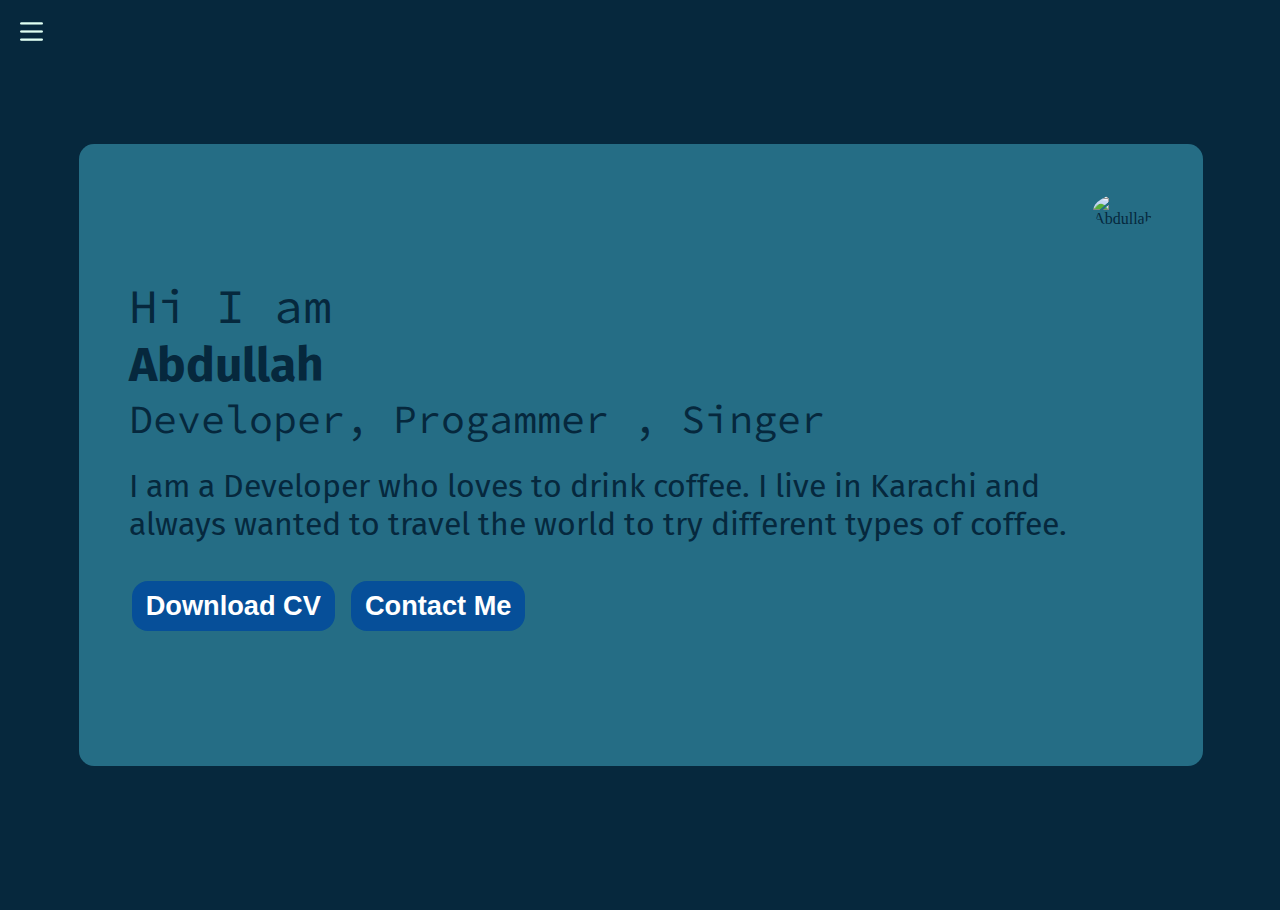
==== index.html @ 0401fa1b "first push" ====
<!DOCTYPE html>
<html lang="en">

<head>
    <meta charset="UTF-8">
    <meta http-equiv="X-UA-Compatible" content="IE=edge">
    <meta name="viewport" content="width=device-width, initial-scale=1.0">
    <title>Abdullah- Web Developer , Programmer </title>
    <link rel="stylesheet" href="style.css">
</head>

<body>
    <div class="container">
        <div class="sidebar sidebarGo">
            <nav>
                <ul>
                    <li><a href="C:\Users\aoun1\OneDrive\Desktop\test alpha\index.html">Home</a></li>
                    <li><a href="C:\Users\aoun1\OneDrive\Desktop\test alpha\intro.html">My Intro</a></li>
                    <!-- <li><a href="C:\Users\aoun1\OneDrive\Desktop\test alpha\services.html">Services</a></li> -->
                    <li><a href="C:\Users\aoun1\OneDrive\Desktop\test alpha\blog.html">Blog</a></li>
                    <li><a href="C:\Users\aoun1\OneDrive\Desktop\test alpha\contact.html">Contact Me</a></li>
                </ul>
            </nav>
        </div>
        <div class="main">
            <div class="hamburger">
                <img class="ham" src="ham.png" alt="" width="23">
                <img class="cross" src="cross.png" alt="" width="23">
            </div>
            <div class="InfoContainer">
                <div class="devInfo">
                    <div class="hello">Hi I am </div>
                    <div class="name">Abdullah</div>
                    <div class="about">Developer, Progammer , Singer </div>
                    <div class="moreabout"> I am a Developer who loves to drink coffee. I live in Karachi and always
                        wanted to travel the world to try different types of coffee.
                    </div>
                    <div class="buttons">
                        <a href="C:\Users\aoun1\OneDrive\Desktop\test alpha\cv.txt"><button class="btn">Download
                                CV</button></a>
                        <a href="C:\Users\aoun1\OneDrive\Desktop\test alpha\contact.html"><button class="btn">Contact
                                Me</button></a>
                    </div>
                </div>
                <div class="devPic"><img src="C:\Users\aoun1\OneDrive\Desktop\test alpha\dev.png" alt="Abdullah"></div>
            </div>
        </div>
    </div>
    </div>
    <script src="script.js"></script>
</body>

</html>
---- style.css ----
@import url('https://fonts.googleapis.com/css2?family=Fira+Sans&display=swap');
@import url('https://fonts.googleapis.com/css2?family=Source+Code+Pro:wght@300&display=swap');

* {
    margin: 0;
    padding: 0;
}

.sidebar {
    position: absolute;
    background-color: rgb(238, 218, 218);
    font-family: 'Fira Sans', sans-serif;
    height: 100vh;
    transition: transform 0.3s ease-in;
}

.sidebar nav {
    padding: 45px;
}

.sidebar nav li {

    list-style: none;
    font-size: 30px;
    padding: 33px 0;
}

.sidebar nav li a {
    text-decoration: none;
    color: black;
}

.sidebar nav li a:hover {
    text-decoration: none;
    border-bottom: 4px solid rgb(37, 109, 133);
    /* border-width: 5px; */
    transition: border-width 0.2s ease-out;
}

.sidebar nav li a:visited {
    text-decoration: none;
    border-bottom: 5px solid rgb(37, 109, 133);
}


.container {
    display: flex;
    background-color: rgb(6, 40, 61);
}

.InfoContainer {
    background-color: rgb(37, 109, 133);
    padding: 50px 50px;
    height: 58vh;
    width: 80vw;
    margin: 144px 7%;
    display: flex;
    justify-content: space-around;
    border-radius: 15px;
    color: rgb(6, 40, 61);
}

.infoBase {
    flex-direction: column;
}

.devPic img {
    height: 58vh;
    border-radius: 50%;
}

.devInfo {
    font-size: 16px;
    display: flex;
    justify-content: center;
    flex-direction: column;
    font-family: 'Source Code Pro', monospace;
}

.hello {
    font-size: 3em;
}

.name {
    font-size: 3em;
    font-weight: bold;
    font-family: 'Fira Sans', sans-serif;
}

.about {
    font-size: 2.5em;
}

.moreabout {
    font-size: 2em;
    margin-top: 23px;
    font-family: 'Fira Sans', sans-serif;
}

.buttons {
    margin-top: 2.2em;
    font-size: 16px;
}

.btn {
    padding: 9px 14px;
    border-radius: 16px;
    color: white;
    background-color: rgb(6, 79, 153);
    font-weight: bold;
    font-size: 1.7em;
    margin: 3px 3px;
    cursor: pointer;
    border: 0px;
}

.btn-sm {
    font-size: 10px;
    padding: 7px 13px;
    margin: 10px 0 0 0;
}

.btn-smsm {
    font-size: 16px;
    padding: 7px 13px;
    margin: 10px 0 0 0;
}

.btn:hover {
    background-color: rgb(223, 246, 255);
    color: rgb(6, 79, 153);
}

.contactform {
    padding: 0 34px;
    font-family: 'Fira Sans', sans-serif;
    margin: 188px 400px;
}

.contactform h1 {
    font-family: 'Fira Sans', sans-serif;
    /* padding: 12px 0; */
    color: rgb(233, 255, 243);
}

.contactform form div {
    padding: 10px 0;
    display: flex;
    flex-direction: column;
}

.contactform form div input {
    /* width: 26vw; */
    border-radius: 5px;
    margin: 6px 0 0 0;
    padding: 3px;
}

.contactform form div label {
    color: rgb(233, 255, 243);
}


.Checkcontainer {
    display: block;
    position: relative;
    padding-left: 35px;
    margin-bottom: 12px;
    cursor: pointer;
    font-size: 16px;
    -webkit-user-select: none;
    -moz-user-select: none;
    -ms-user-select: none;
    user-select: none;
}

/* Hide the browser's default checkbox */
.Checkcontainer input {
    position: absolute;
    opacity: 0;
    cursor: pointer;
    height: 0;
    width: 0;
}

/* Create a custom checkbox */
.checkmark {
    position: absolute;
    top: 0;
    left: 0;
    height: 20px;
    width: 20px;
    background-color: #eee;
    border-radius: 4px;
}

/* On mouse-over, add a grey background color */
.Checkcontainer:hover input~.checkmark {
    background-color: #ccc;
}

/* When the checkbox is checked, add a blue background */
.Checkcontainer input:checked~.checkmark {
    background-color: #2196F3;
}

/* Create the checkmark/indicator (hidden when not checked) */
.checkmark:after {
    content: "";
    position: absolute;
    display: none;
}

/* Show the checkmark when checked */
.Checkcontainer input:checked~.checkmark:after {
    display: block;
}

/* Style the checkmark/indicator */
.Checkcontainer .checkmark:after {
    left: 6px;
    top: 2px;
    width: 5px;
    height: 10px;
    border: solid white;
    border-width: 0 3px 3px 0;
    -webkit-transform: rotate(45deg);
    -ms-transform: rotate(45deg);
    transform: rotate(45deg);
}

.contactform form {
    margin: 0 0px;
}

#emailHelp {
    font-size: 11px;
    color: midnightblue;
    margin: 0 5px;
    padding: 3px 0 0 0;
}

#form-check {
    flex-direction: row;
}

#form-check input {
    width: 24px;
    margin: 3px 0;
}

.blogItem {
    margin: 20px;
    padding: 20px;
    font-family: 'Fira Sans', sans-serif;
    background-color: rgb(37, 109, 133);
    border-radius: 15px;
    color: rgb(6, 40, 61);
}

.blogcontainer {
    margin: 88px;
}

.blogcontainer h1 {
    color: rgb(233, 255, 243);
}

h1 {
    font-family: 'Fira Sans', sans-serif;
    margin: 23px;
}

p {
    font-family: 'Source Code Pro', monospace;
}

/* .intro {
    margin: 0px;
    background-color: red;
} */

.basicInfo h2 {
    font-family: 'Fira Sans', sans-serif;
    margin: 12px;
}

.basicInfo p {
    font-family: 'Source Code Pro', monospace;
    margin: 12px;
}

.basicInfo {}

.skillcontainer {
    padding: 12px;
}

.skillcontainer h2 {
    font-family: 'Fira Sans', sans-serif;
    margin: 12px 0;
}

.skillitem {
    display: flex;
    align-items: center;
    font-family: 'Source Code Pro', monospace;
    font-weight: 900;
}

.skill {
    width: 265px;
    height: 6px;
    background-color: red;
    border: 2px solid black;
}

.hundred {
    width: 265px;
    background-color: blueviolet;
}

.fifty {
    width: 125px;
    background-color: aqua;
}

.t5 {
    width: 75px;
    background-color: yellow;
}

.hamburger {
    position: absolute;
    cursor: pointer;
    top: 10px;
    left: 10px;
}

.sidebarGo {
    transform: translate(-443px, 0px);
    position: absolute;
}

.ham {
    margin-top: 10px;
    margin-left: 10px;
}

.cross {
    margin-left: 185px;
    margin-top: 10px;
}

@media (max-width: 1215px) {
    * {
        background-color: red;
    }

    .devInfo {
        font-size: 10px;
    }

    .buttons {
        font-size: 6px;
    }

    .devPic {
        display: none;
    }

    .intro,
    .blogContainer,
    .contactform {
        margin: 50px 8px;
    }
}
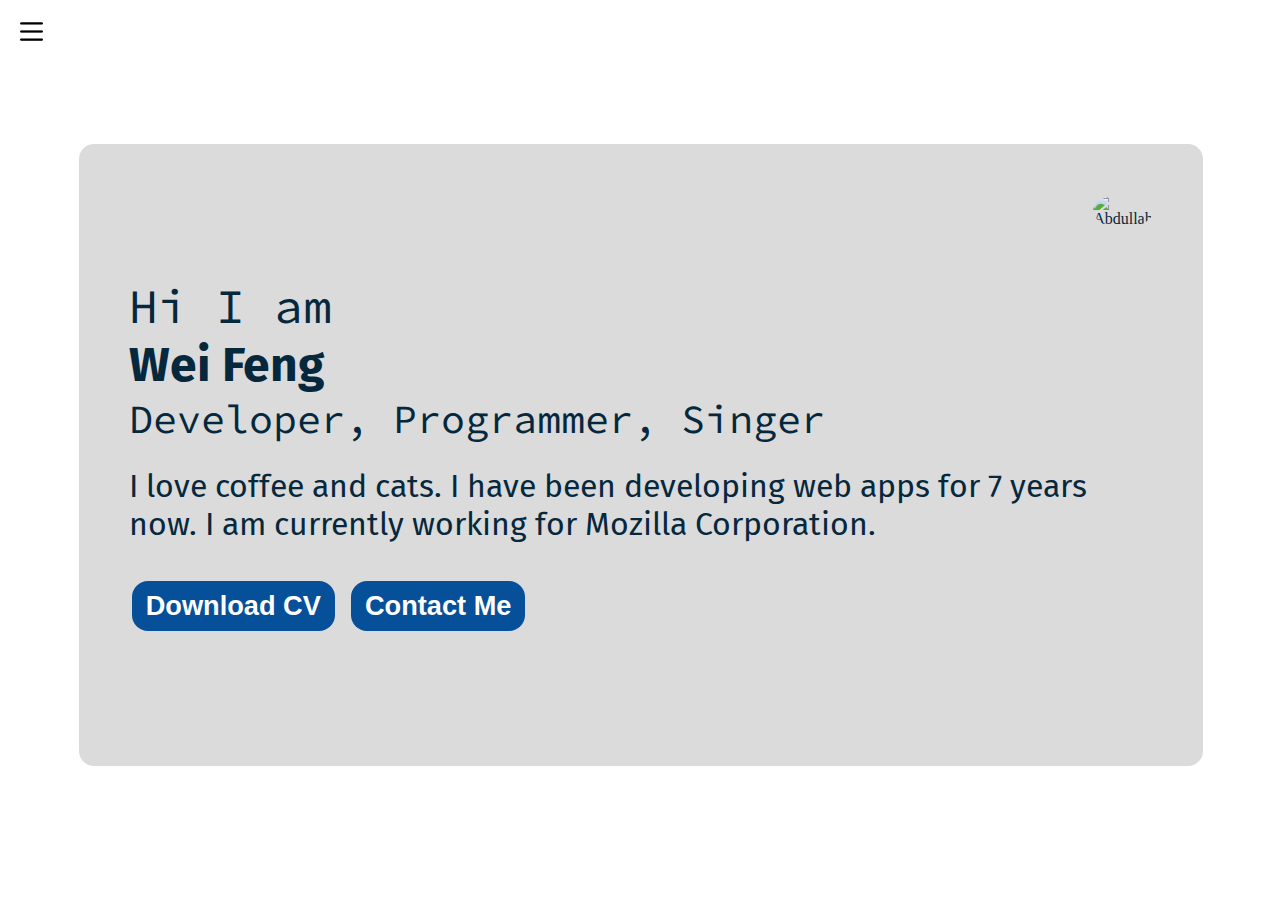
==== commit 4d4b3be1: "change theme, edit text and margins" ====
--- a/index.html
+++ b/index.html
@@ -14,11 +14,12 @@
         <div class="sidebar sidebarGo">
             <nav>
                 <ul>
-                    <li><a href="C:\Users\aoun1\OneDrive\Desktop\test alpha\index.html">Home</a></li>
-                    <li><a href="C:\Users\aoun1\OneDrive\Desktop\test alpha\intro.html">My Intro</a></li>
-                    <!-- <li><a href="C:\Users\aoun1\OneDrive\Desktop\test alpha\services.html">Services</a></li> -->
-                    <li><a href="C:\Users\aoun1\OneDrive\Desktop\test alpha\blog.html">Blog</a></li>
-                    <li><a href="C:\Users\aoun1\OneDrive\Desktop\test alpha\contact.html">Contact Me</a></li>
+                    <li><a href="C:\Users\aoun1\OneDrive\Desktop\Sample Portfolio Website\index.html">Home</a></li>
+                    <li><a href="C:\Users\aoun1\OneDrive\Desktop\Sample Portfolio Website\intro.html">My Intro</a></li>
+                    <!-- <li><a href="C:\Users\aoun1\OneDrive\Desktop\Sample Portfolio Website\services.html">Services</a></li> -->
+                    <li><a href="C:\Users\aoun1\OneDrive\Desktop\Sample Portfolio Website\blog.html">Blogs</a></li>
+                    <li><a href="C:\Users\aoun1\OneDrive\Desktop\Sample Portfolio Website\contact.html">Contact Me</a>
+                    </li>
                 </ul>
             </nav>
         </div>
@@ -30,19 +31,22 @@
             <div class="InfoContainer">
                 <div class="devInfo">
                     <div class="hello">Hi I am </div>
-                    <div class="name">Abdullah</div>
-                    <div class="about">Developer, Progammer , Singer </div>
-                    <div class="moreabout"> I am a Developer who loves to drink coffee. I live in Karachi and always
-                        wanted to travel the world to try different types of coffee.
+                    <div class="name">Wei Feng</div>
+                    <div class="about">Developer, Programmer, Singer </div>
+                    <div class="moreabout"> I love coffee and cats. I have been developing web apps for 7 years now. I
+                        am currently working for Mozilla Corporation.
                     </div>
                     <div class="buttons">
-                        <a href="C:\Users\aoun1\OneDrive\Desktop\test alpha\cv.txt"><button class="btn">Download
+                        <a href="C:\Users\aoun1\OneDrive\Desktop\Sample Portfolio Website\cv.txt"><button
+                                class="btn">Download
                                 CV</button></a>
-                        <a href="C:\Users\aoun1\OneDrive\Desktop\test alpha\contact.html"><button class="btn">Contact
+                        <a href="C:\Users\aoun1\OneDrive\Desktop\Sample Portfolio Website\contact.html"><button
+                                class="btn">Contact
                                 Me</button></a>
                     </div>
                 </div>
-                <div class="devPic"><img src="C:\Users\aoun1\OneDrive\Desktop\test alpha\dev.png" alt="Abdullah"></div>
+                <div class="devPic"><img src="C:\Users\aoun1\OneDrive\Desktop\Sample Portfolio Website\dev.png"
+                        alt="Abdullah"></div>
             </div>
         </div>
     </div>
--- a/style.css
+++ b/style.css
@@ -8,48 +8,54 @@
 
 .sidebar {
     position: absolute;
-    background-color: rgb(238, 218, 218);
+    background-color: rgb(8, 68, 133);
     font-family: 'Fira Sans', sans-serif;
     height: 100vh;
     transition: transform 0.3s ease-in;
 }
 
 .sidebar nav {
-    padding: 45px;
+    padding: 45px 0px;
+    padding-left: 20px;
+    padding-right: 80px;
 }
 
 .sidebar nav li {
 
     list-style: none;
     font-size: 30px;
-    padding: 33px 0;
+    padding: 13px 0;
+}
+
+.sidebar nav ul {
+    padding: 13px 0;
 }
 
 .sidebar nav li a {
     text-decoration: none;
-    color: black;
+    color: rgb(255, 255, 255);
 }
 
 .sidebar nav li a:hover {
     text-decoration: none;
-    border-bottom: 4px solid rgb(37, 109, 133);
+    border-bottom: 4px solid rgb(88, 163, 255);
     /* border-width: 5px; */
     transition: border-width 0.2s ease-out;
 }
 
 .sidebar nav li a:visited {
     text-decoration: none;
-    border-bottom: 5px solid rgb(37, 109, 133);
+    border-bottom: 5px solid rgb(88, 163, 255);
 }
 
 
 .container {
     display: flex;
-    background-color: rgb(6, 40, 61);
+    background-color: rgb(255, 255, 255);
 }
 
 .InfoContainer {
-    background-color: rgb(37, 109, 133);
+    background-color: rgb(219, 219, 219);
     padding: 50px 50px;
     height: 58vh;
     width: 80vw;
@@ -140,7 +146,7 @@
 .contactform h1 {
     font-family: 'Fira Sans', sans-serif;
     /* padding: 12px 0; */
-    color: rgb(233, 255, 243);
+    color: rgb(0, 0, 0);
 }
 
 .contactform form div {
@@ -157,7 +163,7 @@
 }
 
 .contactform form div label {
-    color: rgb(233, 255, 243);
+    color: rgb(0, 0, 0);
 }
 
 
@@ -201,7 +207,7 @@
 
 /* When the checkbox is checked, add a blue background */
 .Checkcontainer input:checked~.checkmark {
-    background-color: #2196F3;
+    background-color: #0767b6;
 }
 
 /* Create the checkmark/indicator (hidden when not checked) */
@@ -253,7 +259,7 @@
     margin: 20px;
     padding: 20px;
     font-family: 'Fira Sans', sans-serif;
-    background-color: rgb(37, 109, 133);
+    background-color: rgb(219, 219, 219);
     border-radius: 15px;
     color: rgb(6, 40, 61);
 }
@@ -263,7 +269,7 @@
 }
 
 .blogcontainer h1 {
-    color: rgb(233, 255, 243);
+    color: rgb(0, 0, 0);
 }
 
 h1 {
@@ -275,10 +281,6 @@
     font-family: 'Source Code Pro', monospace;
 }
 
-/* .intro {
-    margin: 0px;
-    background-color: red;
-} */
 
 .basicInfo h2 {
     font-family: 'Fira Sans', sans-serif;
@@ -290,29 +292,62 @@
     margin: 12px;
 }
 
-.basicInfo {}
-
 .skillcontainer {
-    padding: 12px;
-}
-
-.skillcontainer h2 {
-    font-family: 'Fira Sans', sans-serif;
-    margin: 12px 0;
-}
-
-.skillitem {
-    display: flex;
-    align-items: center;
+    padding: 0px 12px;
+    display: flex;
+    flex-direction: row;
+}
+
+.headcontainer h2 {
+    font-family: 'Fira Sans', sans-serif;
+    padding: 0px 12px;
+}
+
+.skillItems {
     font-family: 'Source Code Pro', monospace;
     font-weight: 900;
-}
-
-.skill {
-    width: 265px;
-    height: 6px;
-    background-color: red;
-    border: 2px solid black;
+    font-size: 18px;
+    max-width: 120px;
+    display: flex;
+    height: 150px;
+    flex-direction: column;
+    justify-content: space-between;
+}
+
+.skillParent {
+    margin: 0px 20px;
+    padding: 5px 0px;
+    display: flex;
+    flex-direction: column;
+    justify-content: space-between;
+}
+
+.skillhtml {
+    background-color: rgb(255, 140, 0);
+    width: 280px;
+    height: 10px;
+    border: 1px solid black;
+}
+
+.skillcss {
+    background-color: rgb(16, 120, 255);
+    height: 10px;
+    width: 250px;
+    border: 1px solid black;
+}
+
+.skilljs {
+    background-color: rgb(5, 112, 9);
+    width: 110px;
+    height: 10px;
+    border: 1px solid black;
+}
+
+.skillphp {
+    background-color: rgb(128, 29, 209);
+    border: 1px solid black;
+    width: 160px;
+    height: 10px;
 }
 
 .hundred {
